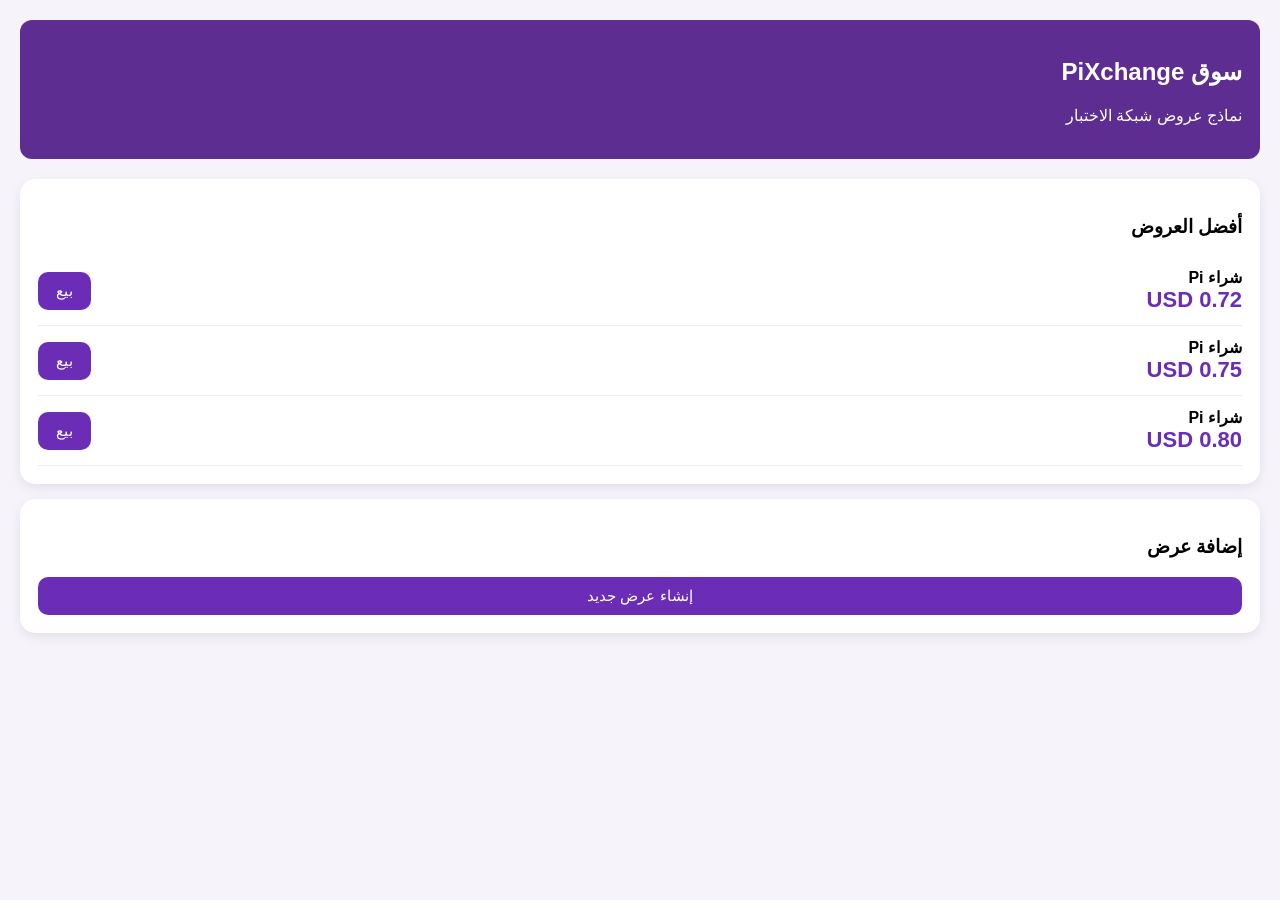
==== market.html @ 9b30c8fb "Add initial market HTML structure and styles" ====
<!DOCTYPE html>
<html lang="ar" dir="rtl">
<head>
<meta charset="UTF-8">
<meta name="viewport" content="width=device-width, initial-scale=1.0">
<title>السوق - PiXchange</title>

<style>
body{
font-family:Arial,sans-serif;
background:#f6f3fa;
margin:0;
padding:20px;
}

header{
background:#5d2d91;
color:white;
padding:18px;
border-radius:12px;
margin-bottom:20px;
}

.card{
background:white;
padding:18px;
border-radius:15px;
margin-bottom:15px;
box-shadow:0 4px 12px rgba(0,0,0,.08);
}

.offer{
display:flex;
justify-content:space-between;
align-items:center;
padding:12px 0;
border-bottom:1px solid #eee;
}

button{
background:#6b2db5;
color:white;
border:none;
padding:10px 18px;
border-radius:10px;
font-size:15px;
}

.price{
font-size:22px;
font-weight:bold;
color:#6b2db5;
}
</style>

</head>

<body>

<header>

<h2>سوق PiXchange</h2>

<p>نماذج عروض شبكة الاختبار</p>

</header>

<div class="card">

<h3>أفضل العروض</h3>

<div class="offer">
<div>
<strong>شراء Pi</strong><br>
<span class="price">0.72 USD</span>
</div>

<button>بيع</button>

</div>

<div class="offer">
<div>
<strong>شراء Pi</strong><br>
<span class="price">0.75 USD</span>
</div>

<button>بيع</button>

</div>

<div class="offer">
<div>
<strong>شراء Pi</strong><br>
<span class="price">0.80 USD</span>
</div>

<button>بيع</button>

</div>

</div>

<div class="card">

<h3>إضافة عرض</h3>

<button style="width:100%">
إنشاء عرض جديد
</button>

</div>

</body>
</html>
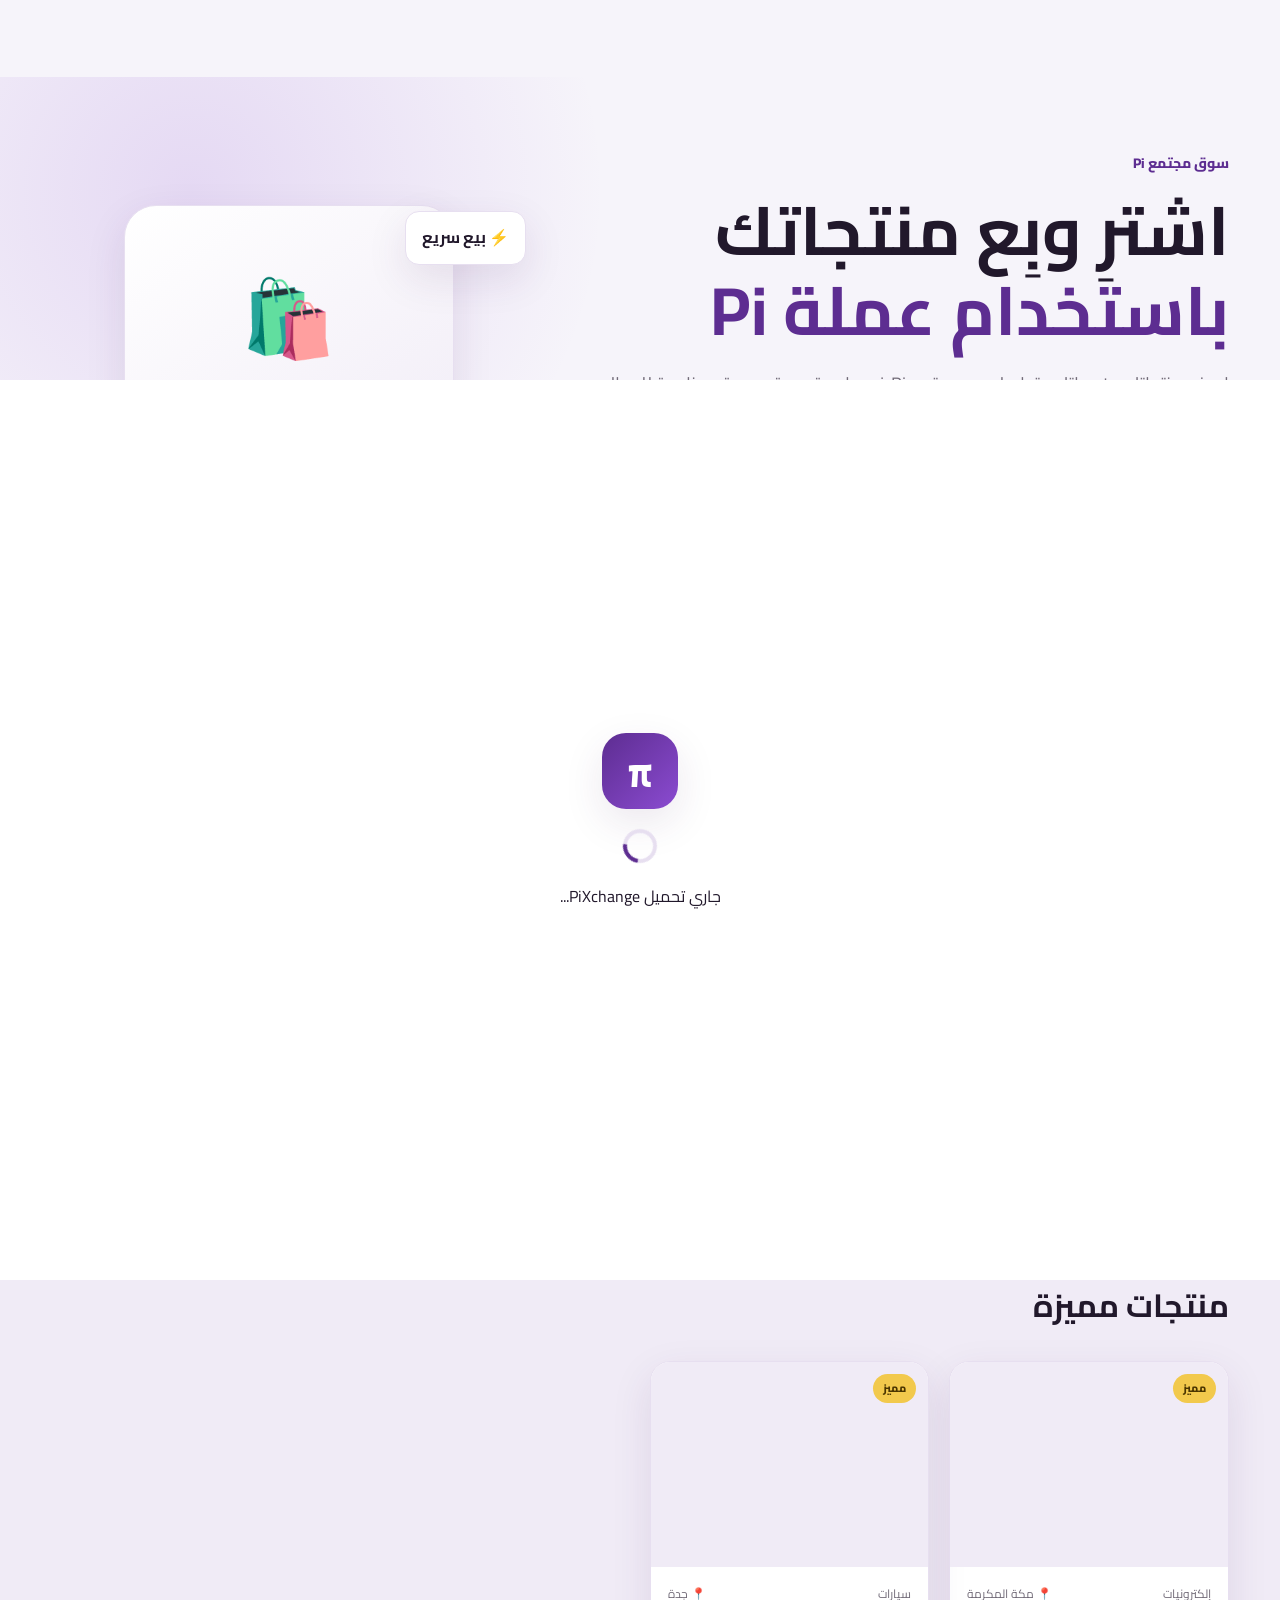
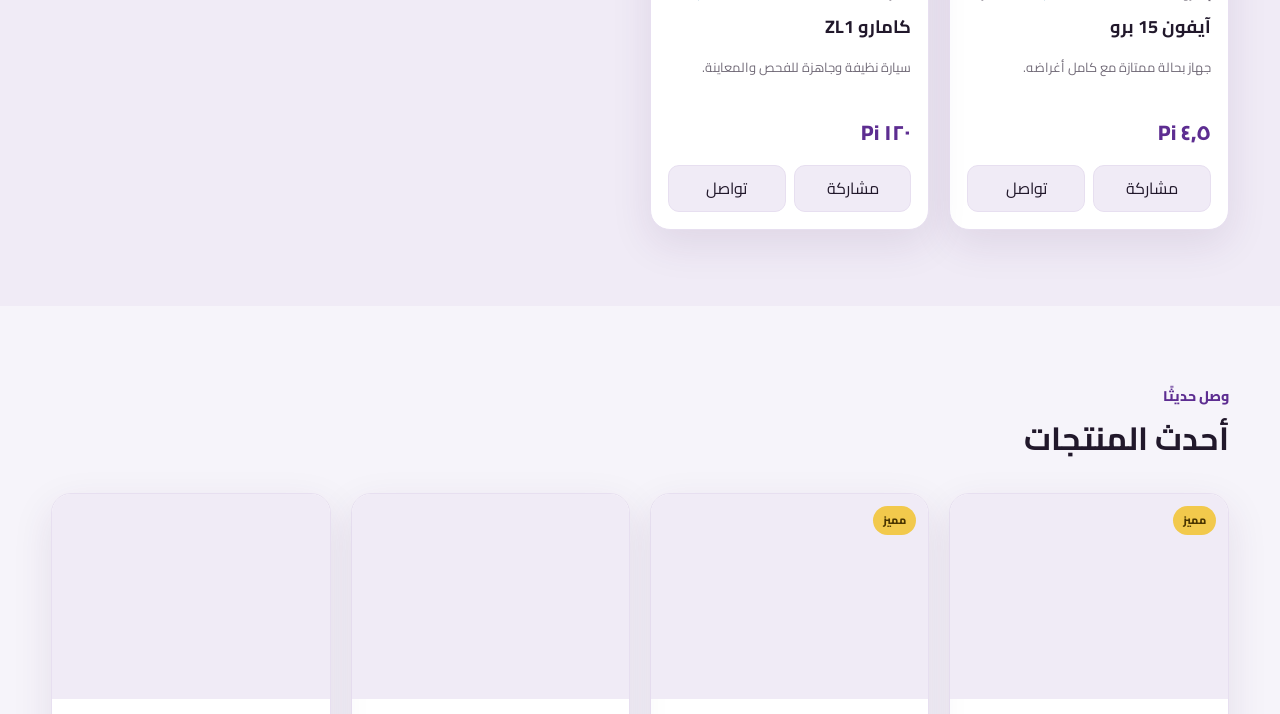
==== commit 9f17e4c3: "Add files via upload" ====
--- a/market.html
+++ b/market.html
@@ -1,115 +1 @@
-<!DOCTYPE html>
-<html lang="ar" dir="rtl">
-<head>
-<meta charset="UTF-8">
-<meta name="viewport" content="width=device-width, initial-scale=1.0">
-<title>السوق - PiXchange</title>
-
-<style>
-body{
-font-family:Arial,sans-serif;
-background:#f6f3fa;
-margin:0;
-padding:20px;
-}
-
-header{
-background:#5d2d91;
-color:white;
-padding:18px;
-border-radius:12px;
-margin-bottom:20px;
-}
-
-.card{
-background:white;
-padding:18px;
-border-radius:15px;
-margin-bottom:15px;
-box-shadow:0 4px 12px rgba(0,0,0,.08);
-}
-
-.offer{
-display:flex;
-justify-content:space-between;
-align-items:center;
-padding:12px 0;
-border-bottom:1px solid #eee;
-}
-
-button{
-background:#6b2db5;
-color:white;
-border:none;
-padding:10px 18px;
-border-radius:10px;
-font-size:15px;
-}
-
-.price{
-font-size:22px;
-font-weight:bold;
-color:#6b2db5;
-}
-</style>
-
-</head>
-
-<body>
-
-<header>
-
-<h2>سوق PiXchange</h2>
-
-<p>نماذج عروض شبكة الاختبار</p>
-
-</header>
-
-<div class="card">
-
-<h3>أفضل العروض</h3>
-
-<div class="offer">
-<div>
-<strong>شراء Pi</strong><br>
-<span class="price">0.72 USD</span>
-</div>
-
-<button>بيع</button>
-
-</div>
-
-<div class="offer">
-<div>
-<strong>شراء Pi</strong><br>
-<span class="price">0.75 USD</span>
-</div>
-
-<button>بيع</button>
-
-</div>
-
-<div class="offer">
-<div>
-<strong>شراء Pi</strong><br>
-<span class="price">0.80 USD</span>
-</div>
-
-<button>بيع</button>
-
-</div>
-
-</div>
-
-<div class="card">
-
-<h3>إضافة عرض</h3>
-
-<button style="width:100%">
-إنشاء عرض جديد
-</button>
-
-</div>
-
-</body>
-</html>
+<!doctype html><html lang="ar" dir="rtl"><head><meta charset="utf-8"><meta name="viewport" content="width=device-width,initial-scale=1"><meta http-equiv="refresh" content="0;url=index.html#latest"><title>السوق | PiXchange</title></head><body><p>جاري تحويلك إلى السوق… <a href="index.html#latest">اضغط هنا</a></p></body></html>
